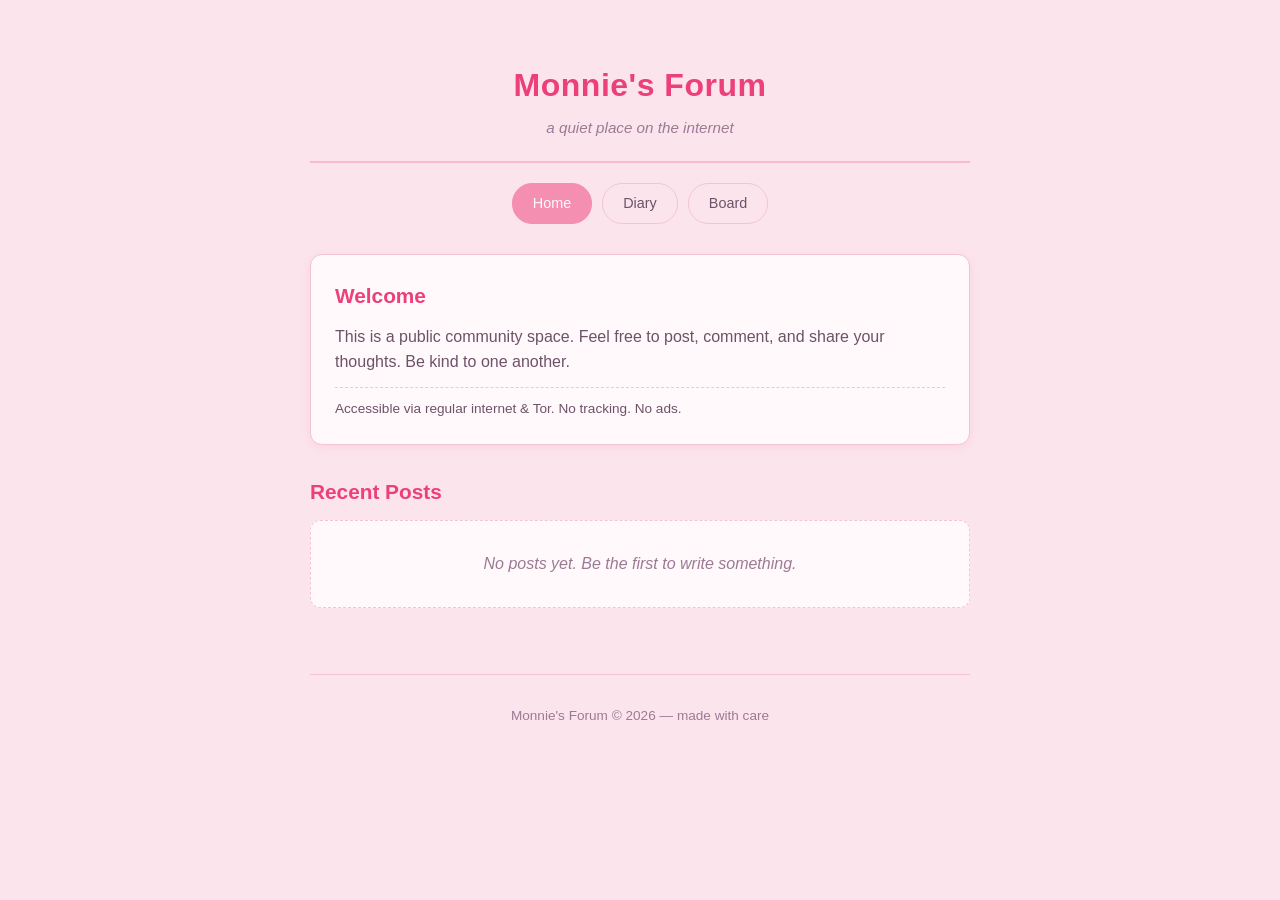
==== index.html @ e3052354 "Initial commit - Monnie's Forum" ====
<!DOCTYPE html>
<html lang="en">
<head>
    <meta charset="UTF-8">
    <meta name="viewport" content="width=device-width, initial-scale=1.0">
    <title>Monnie's Forum</title>
    <link rel="stylesheet" href="style.css">
</head>
<body>
    <div class="container">
        <header>
            <h1>Monnie's Forum</h1>
            <p class="tagline">a quiet place on the internet</p>
        </header>

        <nav>
            <a href="index.html" class="nav-link active">Home</a>
            <a href="diary.html" class="nav-link">Diary</a>
            <a href="board.html" class="nav-link">Board</a>
        </nav>

        <main>
            <section class="welcome-box">
                <h2>Welcome</h2>
                <p>This is a public community space. Feel free to post, comment, and share your thoughts. Be kind to one another.</p>
                <p class="notice">Accessible via regular internet & Tor. No tracking. No ads.</p>
            </section>

            <section class="recent-posts">
                <h2>Recent Posts</h2>
                <div id="recent-posts-list" class="posts-container">
                    <p class="empty-state">No posts yet. Be the first to write something.</p>
                </div>
            </section>
        </main>

        <footer>
            <p>Monnie's Forum &copy; 2026 &mdash; made with care</p>
        </footer>
    </div>

    <script src="app.js"></script>
</body>
</html>
---- style.css ----
* {
    margin: 0;
    padding: 0;
    box-sizing: border-box;
}

:root {
    --pink-light: #fce4ec;
    --pink-mid: #f8bbd0;
    --pink-dark: #f48fb1;
    --pink-accent: #ec407a;
    --text-dark: #4a3347;
    --text-mid: #6d5268;
    --text-light: #9c7a95;
    --white: #fff9fb;
    --border: #f3c4d8;
    --shadow: rgba(236, 64, 122, 0.1);
}

body {
    font-family: "Segoe UI", "Helvetica Neue", Arial, sans-serif;
    background-color: var(--pink-light);
    color: var(--text-dark);
    line-height: 1.6;
    min-height: 100vh;
}

.container {
    max-width: 700px;
    margin: 0 auto;
    padding: 20px;
}

header {
    text-align: center;
    padding: 40px 0 20px;
    border-bottom: 2px solid var(--pink-mid);
    margin-bottom: 20px;
}

header h1 {
    font-size: 2em;
    color: var(--pink-accent);
    font-weight: 700;
    letter-spacing: 0.5px;
}

.tagline {
    color: var(--text-light);
    font-style: italic;
    margin-top: 5px;
    font-size: 0.95em;
}

nav {
    display: flex;
    justify-content: center;
    gap: 10px;
    margin-bottom: 30px;
    flex-wrap: wrap;
}

.nav-link {
    text-decoration: none;
    color: var(--text-mid);
    padding: 8px 20px;
    border: 1px solid var(--border);
    border-radius: 20px;
    transition: all 0.2s ease;
    font-size: 0.9em;
}

.nav-link:hover,
.nav-link.active {
    background-color: var(--pink-dark);
    color: var(--white);
    border-color: var(--pink-dark);
}

main {
    min-height: 400px;
}

h2 {
    color: var(--pink-accent);
    margin-bottom: 12px;
    font-size: 1.3em;
}

.welcome-box {
    background: var(--white);
    border: 1px solid var(--border);
    border-radius: 12px;
    padding: 24px;
    margin-bottom: 30px;
    box-shadow: 0 2px 8px var(--shadow);
}

.welcome-box p {
    margin-top: 8px;
    color: var(--text-mid);
}

.notice {
    font-size: 0.85em;
    color: var(--text-light);
    margin-top: 12px !important;
    padding-top: 10px;
    border-top: 1px dashed var(--border);
}

.recent-posts {
    margin-bottom: 30px;
}

.posts-container {
    display: flex;
    flex-direction: column;
    gap: 14px;
}

.post-card {
    background: var(--white);
    border: 1px solid var(--border);
    border-radius: 10px;
    padding: 18px;
    box-shadow: 0 1px 4px var(--shadow);
}

.post-card h3 {
    font-size: 1.05em;
    color: var(--pink-accent);
    margin-bottom: 6px;
}

.post-card .post-body {
    color: var(--text-mid);
    font-size: 0.95em;
}

.post-card .post-meta {
    font-size: 0.8em;
    color: var(--text-light);
    margin-top: 8px;
}

.empty-state {
    color: var(--text-light);
    font-style: italic;
    text-align: center;
    padding: 30px;
    background: var(--white);
    border: 1px dashed var(--border);
    border-radius: 10px;
}

footer {
    text-align: center;
    padding: 30px 0;
    color: var(--text-light);
    font-size: 0.85em;
    border-top: 1px solid var(--border);
    margin-top: 20px;
}

/* Diary & Board pages */
.section-header {
    display: flex;
    justify-content: space-between;
    align-items: center;
    margin-bottom: 20px;
    flex-wrap: wrap;
    gap: 10px;
}

.btn {
    display: inline-block;
    background: var(--pink-accent);
    color: var(--white);
    border: none;
    padding: 10px 22px;
    border-radius: 20px;
    cursor: pointer;
    font-size: 0.9em;
    text-decoration: none;
    transition: background 0.2s ease;
}

.btn:hover {
    background: var(--pink-dark);
}

.btn-secondary {
    background: transparent;
    color: var(--pink-accent);
    border: 1px solid var(--pink-accent);
}

.btn-secondary:hover {
    background: var(--pink-accent);
    color: var(--white);
}

/* Post form modal */
.modal-overlay {
    display: none;
    position: fixed;
    top: 0;
    left: 0;
    width: 100%;
    height: 100%;
    background: rgba(74, 51, 71, 0.5);
    z-index: 100;
    justify-content: center;
    align-items: center;
}

.modal-overlay.open {
    display: flex;
}

.modal {
    background: var(--white);
    border-radius: 14px;
    padding: 30px;
    width: 90%;
    max-width: 500px;
    box-shadow: 0 8px 30px rgba(0,0,0,0.15);
}

.modal h2 {
    margin-bottom: 16px;
}

.form-group {
    margin-bottom: 14px;
}

.form-group label {
    display: block;
    font-size: 0.85em;
    color: var(--text-mid);
    margin-bottom: 4px;
}

.form-group input,
.form-group textarea,
.form-group select {
    width: 100%;
    padding: 10px 14px;
    border: 1px solid var(--border);
    border-radius: 8px;
    font-size: 0.95em;
    font-family: inherit;
    background: var(--pink-light);
    color: var(--text-dark);
}

.form-group textarea {
    min-height: 120px;
    resize: vertical;
}

.form-actions {
    display: flex;
    gap: 10px;
    justify-content: flex-end;
    margin-top: 18px;
}

/* Comments */
.comments-section {
    margin-top: 14px;
    padding-top: 10px;
    border-top: 1px dashed var(--border);
}

.comments-section h4 {
    font-size: 0.85em;
    color: var(--text-light);
    margin-bottom: 8px;
}

.comment {
    background: var(--pink-light);
    padding: 10px 14px;
    border-radius: 8px;
    margin-bottom: 8px;
    font-size: 0.9em;
}

.comment .comment-meta {
    font-size: 0.75em;
    color: var(--text-light);
    margin-bottom: 4px;
}

.comment-form {
    display: flex;
    gap: 8px;
    margin-top: 8px;
}

.comment-form input {
    flex: 1;
    padding: 8px 12px;
    border: 1px solid var(--border);
    border-radius: 8px;
    font-size: 0.85em;
    background: var(--white);
    font-family: inherit;
}

.comment-form button {
    padding: 8px 16px;
    background: var(--pink-dark);
    color: var(--white);
    border: none;
    border-radius: 8px;
    cursor: pointer;
    font-size: 0.85em;
}

/* Tags */
.tag {
    display: inline-block;
    background: var(--pink-mid);
    color: var(--text-mid);
    padding: 2px 10px;
    border-radius: 12px;
    font-size: 0.75em;
    margin-right: 6px;
}

/* Responsive */
@media (max-width: 500px) {
    .container {
        padding: 12px;
    }
    header h1 {
        font-size: 1.5em;
    }
    .modal {
        padding: 20px;
    }
}
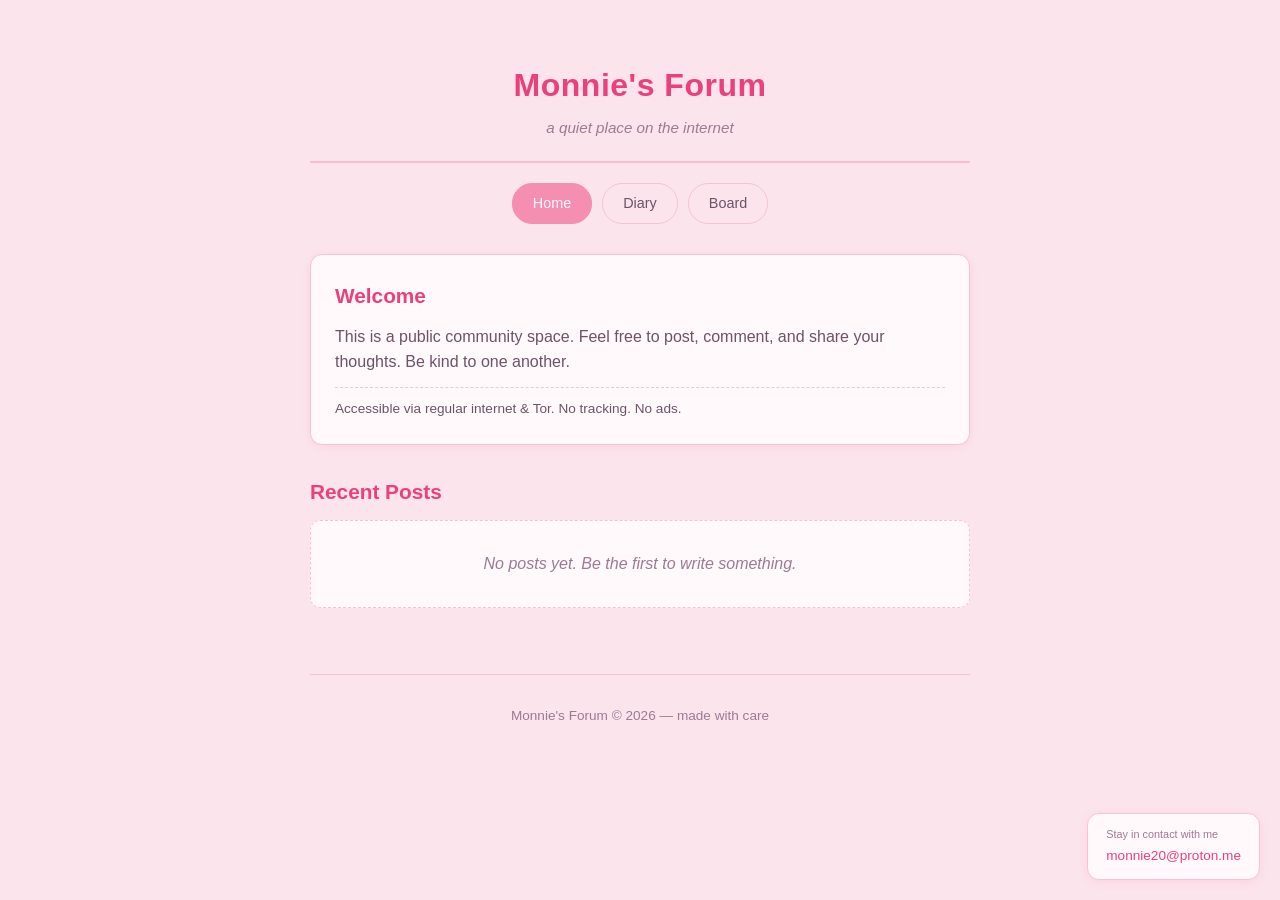
==== commit 6558c8e1: "Add delete button for diary entries and contact widget" ====
--- a/index.html
+++ b/index.html
@@ -39,6 +39,11 @@
         </footer>
     </div>
 
+    <div class="contact-widget">
+        <span class="contact-label">Stay in contact with me</span>
+        <a href="mailto:monnie20@proton.me">monnie20@proton.me</a>
+    </div>
+
     <script src="app.js"></script>
 </body>
 </html>
--- a/style.css
+++ b/style.css
@@ -127,10 +127,31 @@
     box-shadow: 0 1px 4px var(--shadow);
 }
 
+.post-header {
+    display: flex;
+    justify-content: space-between;
+    align-items: flex-start;
+    margin-bottom: 6px;
+}
+
 .post-card h3 {
     font-size: 1.05em;
     color: var(--pink-accent);
-    margin-bottom: 6px;
+}
+
+.delete-btn {
+    background: none;
+    border: none;
+    color: var(--text-light);
+    cursor: pointer;
+    font-size: 1.1em;
+    padding: 0 4px;
+    line-height: 1;
+    transition: color 0.2s;
+}
+
+.delete-btn:hover {
+    color: #e53935;
 }
 
 .post-card .post-body {
@@ -344,3 +365,33 @@
         padding: 20px;
     }
 }
+
+/* Contact widget */
+.contact-widget {
+    position: fixed;
+    bottom: 20px;
+    right: 20px;
+    background: var(--white);
+    border: 1px solid var(--border);
+    border-radius: 12px;
+    padding: 12px 18px;
+    box-shadow: 0 2px 10px var(--shadow);
+    font-size: 0.85em;
+    z-index: 50;
+}
+
+.contact-widget a {
+    color: var(--pink-accent);
+    text-decoration: none;
+}
+
+.contact-widget a:hover {
+    text-decoration: underline;
+}
+
+.contact-label {
+    color: var(--text-light);
+    display: block;
+    margin-bottom: 2px;
+    font-size: 0.8em;
+}
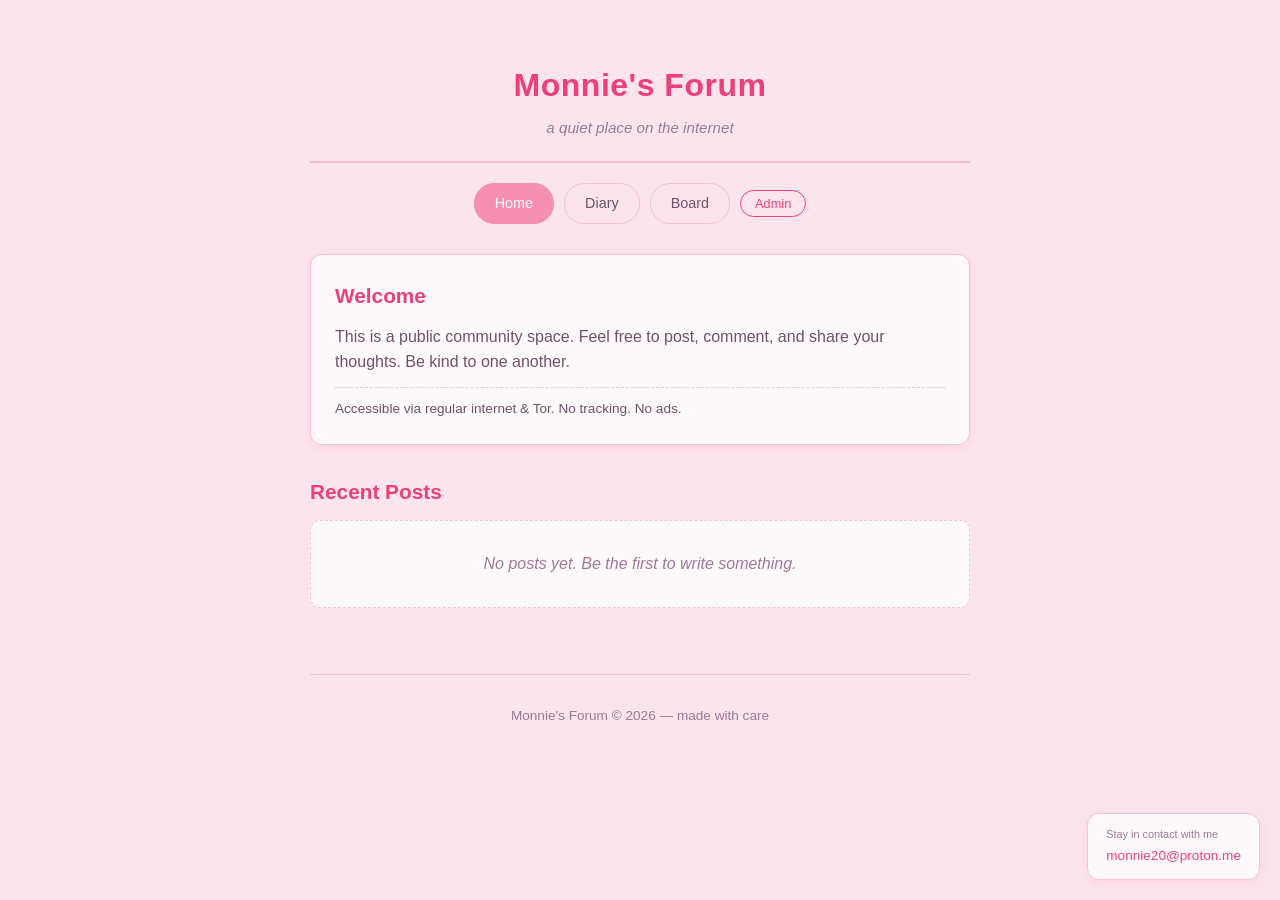
==== commit ba0e1bd0: "Add admin-only deletion with password protection" ====
--- a/index.html
+++ b/index.html
@@ -17,6 +17,7 @@
             <a href="index.html" class="nav-link active">Home</a>
             <a href="diary.html" class="nav-link">Diary</a>
             <a href="board.html" class="nav-link">Board</a>
+            <span id="admin-btn"></span>
         </nav>
 
         <main>
@@ -45,5 +46,6 @@
     </div>
 
     <script src="app.js"></script>
+    <script>document.getElementById('admin-btn').innerHTML = renderAdminButton();</script>
 </body>
 </html>
--- a/style.css
+++ b/style.css
@@ -58,6 +58,7 @@
     gap: 10px;
     margin-bottom: 30px;
     flex-wrap: wrap;
+    align-items: center;
 }
 
 .nav-link {
@@ -220,6 +221,11 @@
 .btn-secondary:hover {
     background: var(--pink-accent);
     color: var(--white);
+}
+
+.btn-sm {
+    padding: 5px 14px;
+    font-size: 0.8em;
 }
 
 /* Post form modal */
@@ -316,6 +322,28 @@
     margin-bottom: 4px;
 }
 
+.comment-header {
+    display: flex;
+    justify-content: space-between;
+    align-items: center;
+    margin-bottom: 4px;
+}
+
+.delete-comment-btn {
+    background: none;
+    border: none;
+    color: var(--text-light);
+    cursor: pointer;
+    font-size: 0.9em;
+    padding: 0 4px;
+    line-height: 1;
+    transition: color 0.2s;
+}
+
+.delete-comment-btn:hover {
+    color: #e53935;
+}
+
 .comment-form {
     display: flex;
     gap: 8px;
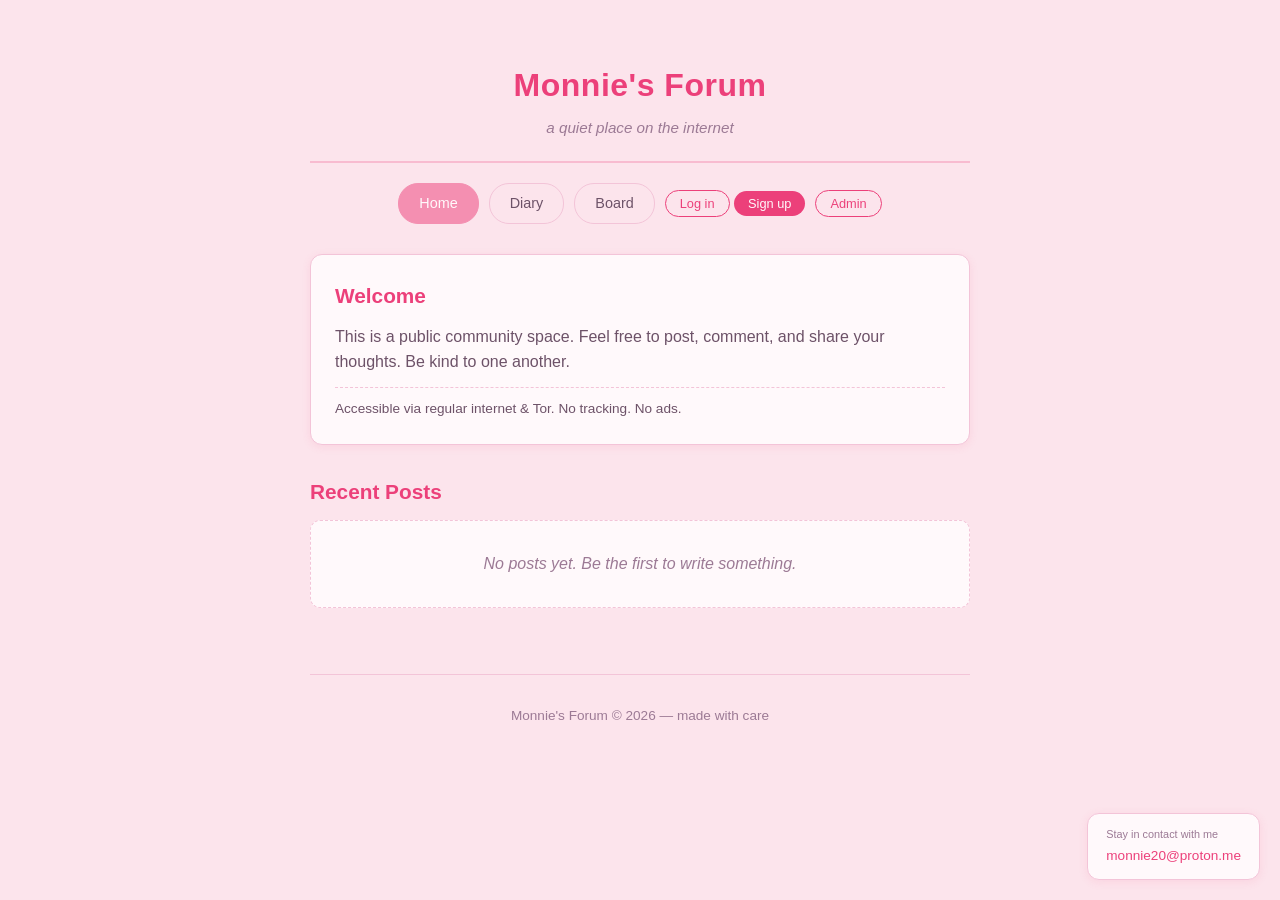
==== commit db67764c: "Add user signup/login system with unique usernames" ====
--- a/index.html
+++ b/index.html
@@ -17,6 +17,7 @@
             <a href="index.html" class="nav-link active">Home</a>
             <a href="diary.html" class="nav-link">Diary</a>
             <a href="board.html" class="nav-link">Board</a>
+            <span id="auth-btns"></span>
             <span id="admin-btn"></span>
         </nav>
 
@@ -46,6 +47,11 @@
     </div>
 
     <script src="app.js"></script>
-    <script>document.getElementById('admin-btn').innerHTML = renderAdminButton();</script>
+    <div id="auth-modals"></div>
+    <script>
+        document.getElementById('auth-btns').innerHTML = renderAuthButtons();
+        document.getElementById('admin-btn').innerHTML = renderAdminButton();
+        document.getElementById('auth-modals').innerHTML = renderAuthModalHTML();
+    </script>
 </body>
 </html>
--- a/style.css
+++ b/style.css
@@ -59,6 +59,17 @@
     margin-bottom: 30px;
     flex-wrap: wrap;
     align-items: center;
+}
+
+.user-greeting {
+    color: var(--pink-accent);
+    font-size: 0.85em;
+    font-weight: 600;
+}
+
+.comment-as {
+    font-size: 0.8em;
+    color: var(--text-light);
 }
 
 .nav-link {
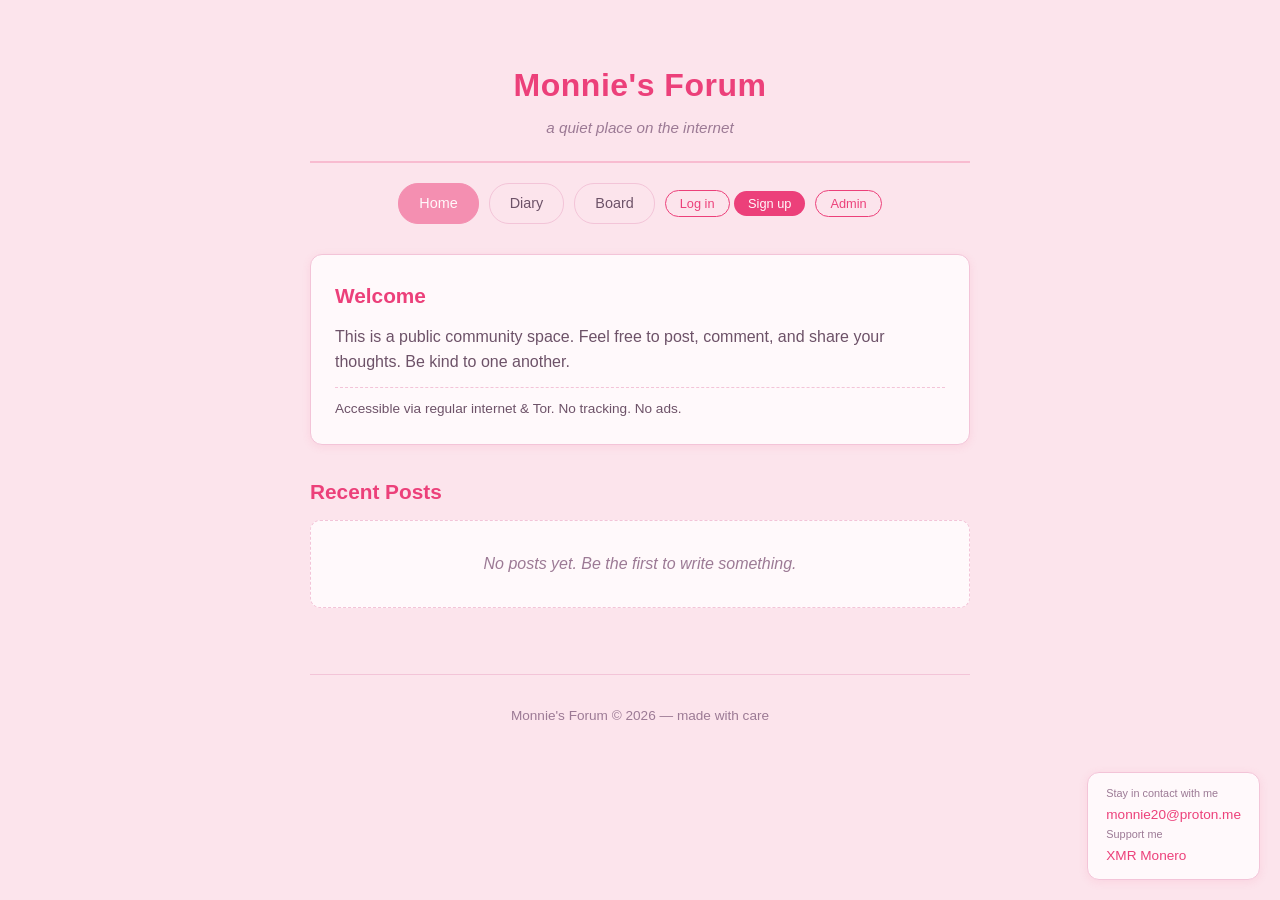
==== commit 7150bad3: "Add Monero donation link" ====
--- a/index.html
+++ b/index.html
@@ -44,6 +44,8 @@
     <div class="contact-widget">
         <span class="contact-label">Stay in contact with me</span>
         <a href="mailto:monnie20@proton.me">monnie20@proton.me</a>
+        <span class="contact-label">Support me</span>
+        <a href="monero:8ALSwVHWYJ12x2fwtLXBEAWk2Dti91Ry3TnGNCpvQbm2FEYT1A7hbmS5nL8nGPFnCQh3ziP7Bce6kPbpqe3uyXcFMJ3a5tW">XMR Monero</a>
     </div>
 
     <script src="app.js"></script>
--- a/style.css
+++ b/style.css
@@ -70,6 +70,13 @@
 .comment-as {
     font-size: 0.8em;
     color: var(--text-light);
+}
+
+.posting-as {
+    font-size: 0.85em;
+    color: var(--text-light);
+    font-style: italic;
+    margin-top: 4px;
 }
 
 .nav-link {
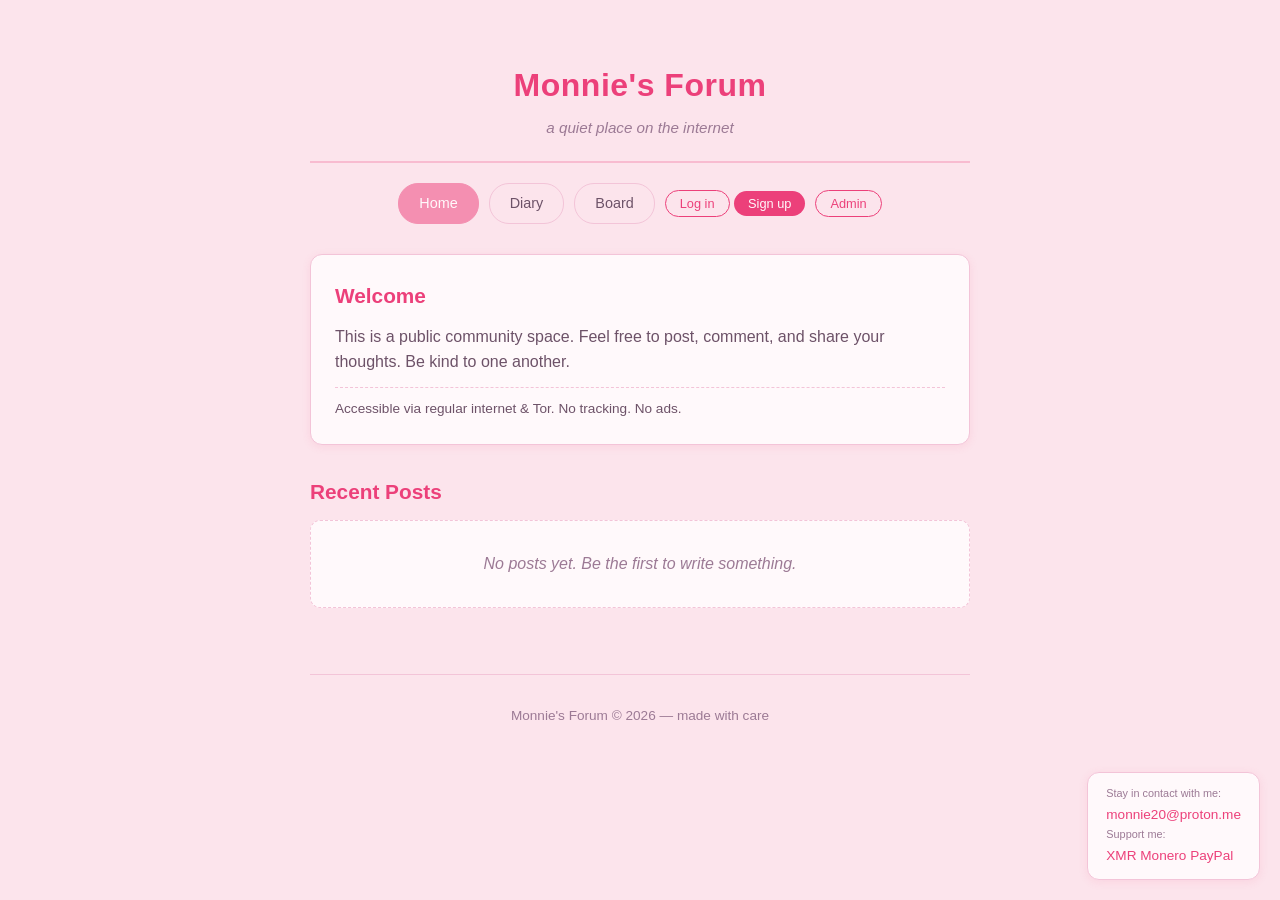
==== commit 64a78f40: "Add PayPal link and colon to contact labels" ====
--- a/index.html
+++ b/index.html
@@ -42,10 +42,11 @@
     </div>
 
     <div class="contact-widget">
-        <span class="contact-label">Stay in contact with me</span>
+        <span class="contact-label">Stay in contact with me:</span>
         <a href="mailto:monnie20@proton.me">monnie20@proton.me</a>
-        <span class="contact-label">Support me</span>
+        <span class="contact-label">Support me:</span>
         <a href="monero:8ALSwVHWYJ12x2fwtLXBEAWk2Dti91Ry3TnGNCpvQbm2FEYT1A7hbmS5nL8nGPFnCQh3ziP7Bce6kPbpqe3uyXcFMJ3a5tW">XMR Monero</a>
+        <a href="https://www.paypal.com/ncp/payment/8QNKQV7MRD2TW" target="_blank">PayPal</a>
     </div>
 
     <script src="app.js"></script>
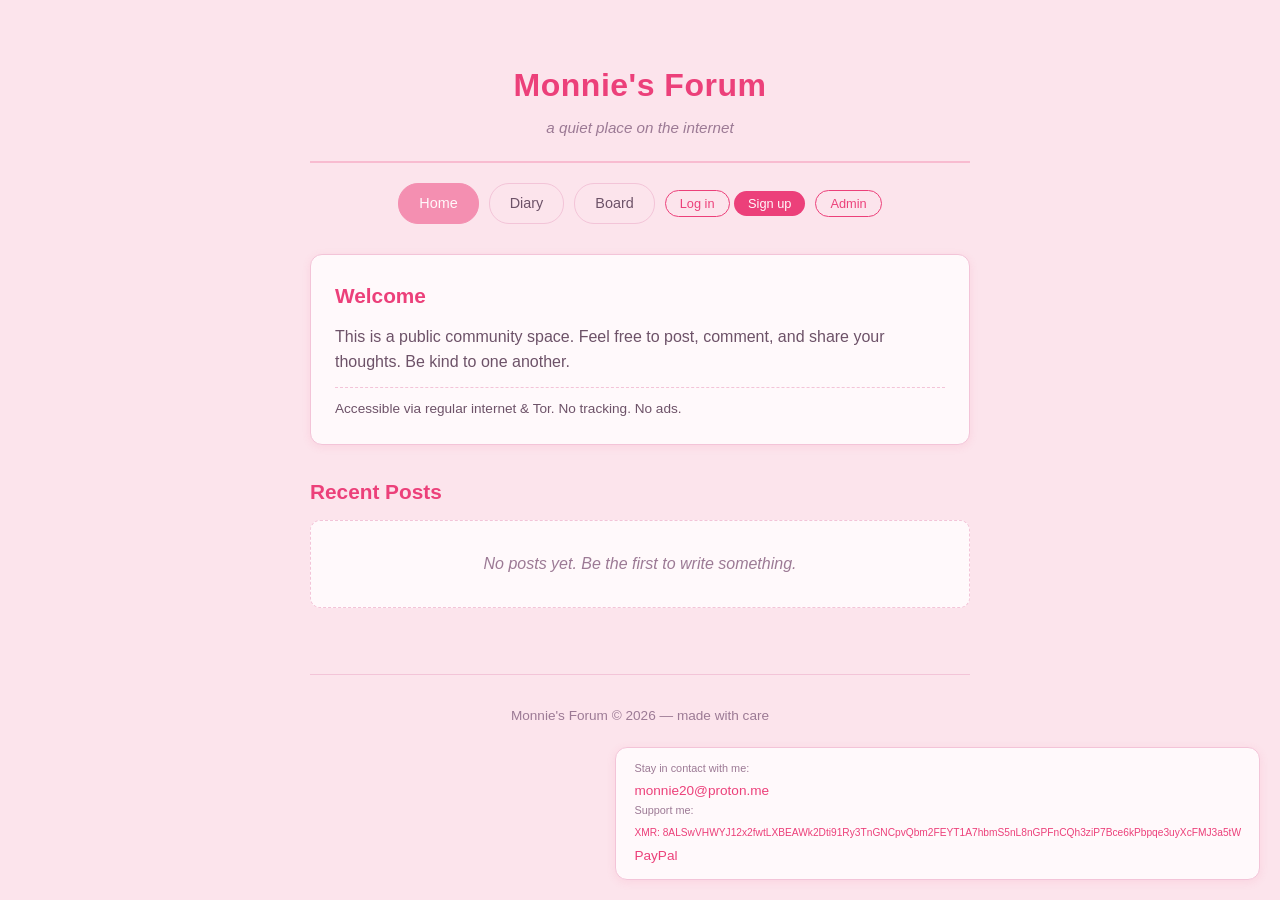
==== commit 1bfae38f: "Fix Monero as copyable address and stack PayPal below" ====
--- a/index.html
+++ b/index.html
@@ -45,7 +45,9 @@
         <span class="contact-label">Stay in contact with me:</span>
         <a href="mailto:monnie20@proton.me">monnie20@proton.me</a>
         <span class="contact-label">Support me:</span>
-        <a href="monero:8ALSwVHWYJ12x2fwtLXBEAWk2Dti91Ry3TnGNCpvQbm2FEYT1A7hbmS5nL8nGPFnCQh3ziP7Bce6kPbpqe3uyXcFMJ3a5tW">XMR Monero</a>
+        <div class="donation-address" onclick="navigator.clipboard.writeText('8ALSwVHWYJ12x2fwtLXBEAWk2Dti91Ry3TnGNCpvQbm2FEYT1A7hbmS5nL8nGPFnCQh3ziP7Bce6kPbpqe3uyXcFMJ3a5tW');this.querySelector('span').textContent='Copied!'" title="Click to copy">
+            XMR: <span>8ALSwVHWYJ12x2fwtLXBEAWk2Dti91Ry3TnGNCpvQbm2FEYT1A7hbmS5nL8nGPFnCQh3ziP7Bce6kPbpqe3uyXcFMJ3a5tW</span>
+        </div>
         <a href="https://www.paypal.com/ncp/payment/8QNKQV7MRD2TW" target="_blank">PayPal</a>
     </div>
 
--- a/style.css
+++ b/style.css
@@ -429,9 +429,22 @@
 .contact-widget a {
     color: var(--pink-accent);
     text-decoration: none;
+    display: block;
 }
 
 .contact-widget a:hover {
+    text-decoration: underline;
+}
+
+.donation-address {
+    font-size: 0.75em;
+    color: var(--pink-accent);
+    cursor: pointer;
+    word-break: break-all;
+    padding: 4px 0;
+}
+
+.donation-address:hover {
     text-decoration: underline;
 }
 
